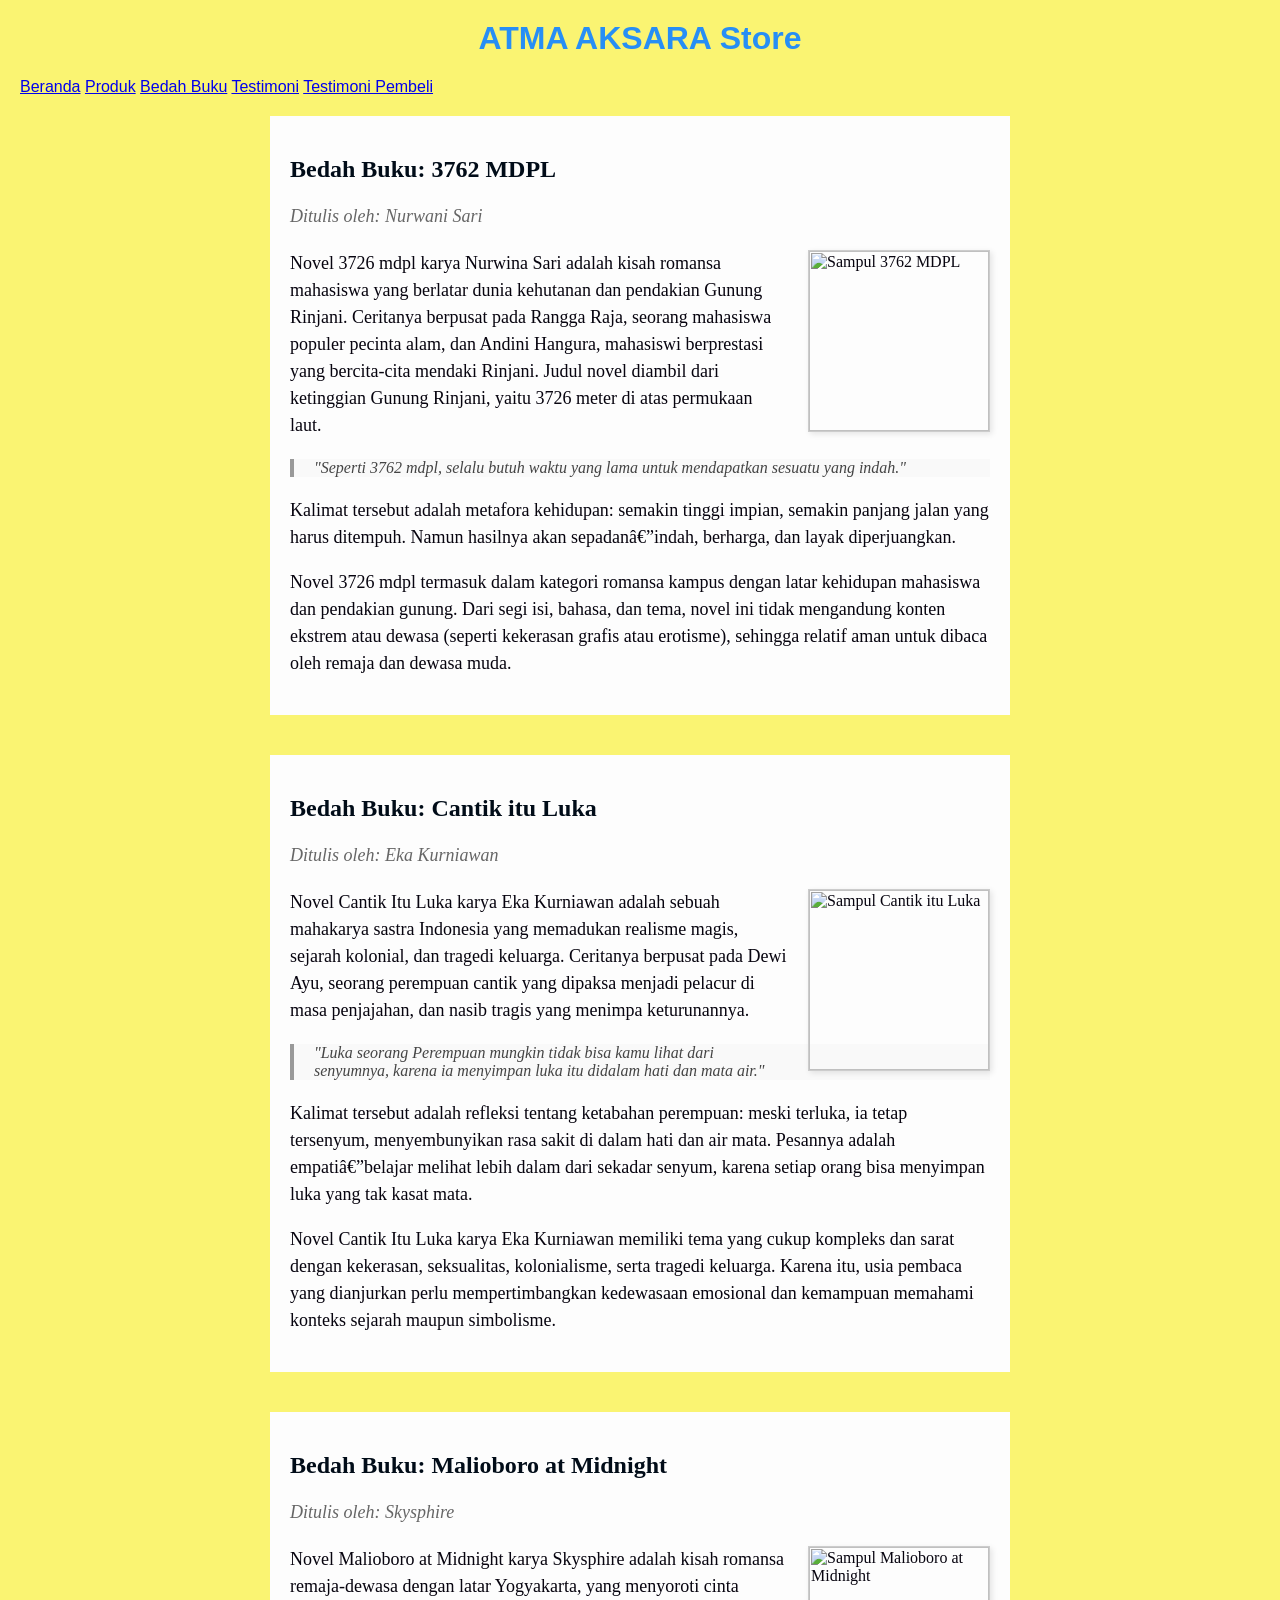
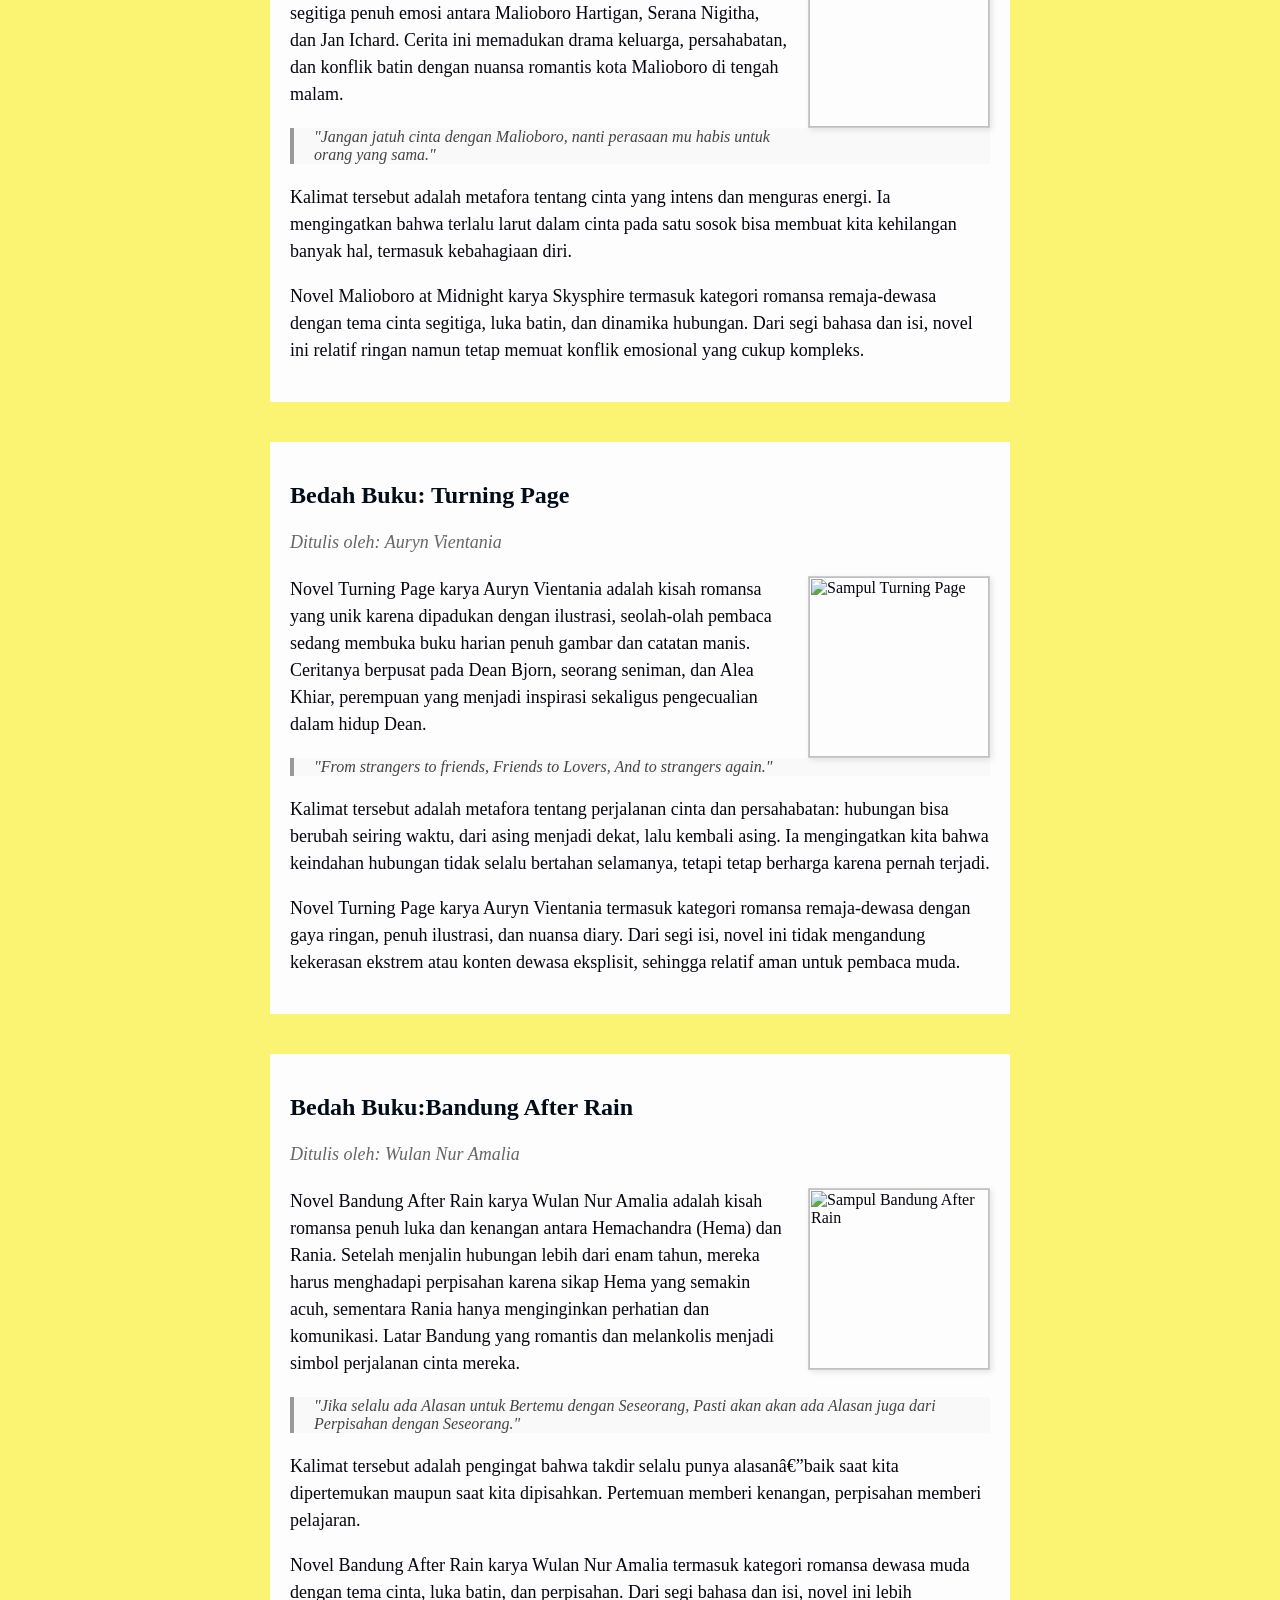
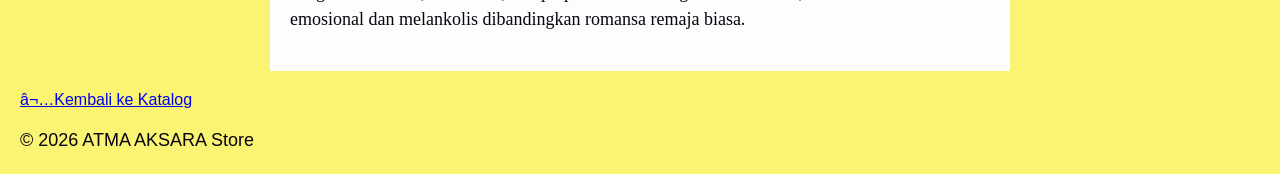
==== bedah-buku.html @ 65f20c54 "Add files via upload" ====
<html lang="id">
<head>
  <meta charset="=UTF-8">
  <meta name="viewport" content="width=device-width,initial-scale=0.1"/>
  <title>Bedah Buku:  3762 MDPL</title>
  <link rel="stylesheet" href="style.css" />
</head>
<body>
    <header>
        <h1>ATMA AKSARA Store</h1>
        <nav>
            <a href="index.html">Beranda</a>
            <a href="produk.html">Produk</a>
            <a href="bedah-buku.html">Bedah Buku</a>
            <a href="testimoni.html">Testimoni</a>
            <a href="tampil-testimoni.html">Testimoni Pembeli</a>
        </nav>
    </header>
<section class="daftar-produk">
<main class="artikel">
    <h2>Bedah Buku: 3762 MDPL</h2>
    <p class="penulis">Ditulis oleh: Nurwani Sari</p>

    <img src="3726 MDPL.jpg" alt="Sampul 3762 MDPL" class="Sampul">

    <p> 
        Novel 3726 mdpl karya Nurwina Sari adalah kisah romansa mahasiswa yang berlatar dunia kehutanan dan pendakian Gunung Rinjani. 
        Ceritanya berpusat pada Rangga Raja, seorang mahasiswa populer pecinta alam, dan Andini Hangura, 
        mahasiswi berprestasi yang bercita-cita mendaki Rinjani. 
        Judul novel diambil dari ketinggian Gunung Rinjani, yaitu 3726 meter di atas permukaan laut.
    </p>

    <blockquote>
        "Seperti 3762 mdpl, selalu butuh waktu yang lama untuk mendapatkan sesuatu yang indah."
    </blockquote>

    <p>
        Kalimat tersebut adalah metafora kehidupan: semakin tinggi impian, semakin panjang jalan yang harus ditempuh.
        Namun hasilnya akan sepadan—indah, berharga, dan layak diperjuangkan.
    </p>

    <p>
        Novel 3726 mdpl termasuk dalam kategori romansa kampus dengan latar kehidupan mahasiswa dan pendakian gunung. 
        Dari segi isi, bahasa, dan tema, novel ini tidak mengandung konten ekstrem atau dewasa (seperti kekerasan grafis atau erotisme), 
        sehingga relatif aman untuk dibaca oleh remaja dan dewasa muda.
    </p>
</section>

<section class="daftar-produk">
<main class="artikel">
    <h2>Bedah Buku: Cantik itu Luka</h2>
    <p class="penulis">Ditulis oleh: Eka Kurniawan</p>

    <img src="Cantik Itu Luka.jpg" alt="Sampul Cantik itu Luka" class="Sampul">

    <p> 
        Novel Cantik Itu Luka karya Eka Kurniawan adalah sebuah mahakarya sastra Indonesia yang memadukan realisme magis, 
        sejarah kolonial, dan tragedi keluarga. Ceritanya berpusat pada Dewi Ayu, seorang perempuan cantik yang dipaksa menjadi pelacur di masa penjajahan, 
        dan nasib tragis yang menimpa keturunannya.
    </p>

    <blockquote>
        "Luka seorang Perempuan mungkin tidak bisa kamu lihat dari senyumnya, 
        karena ia menyimpan luka itu didalam hati dan mata air."
    </blockquote>

    <p>
        Kalimat tersebut adalah refleksi tentang ketabahan perempuan: meski terluka, ia tetap tersenyum, 
        menyembunyikan rasa sakit di dalam hati dan air mata. Pesannya adalah empati—belajar melihat lebih dalam dari sekadar senyum, 
        karena setiap orang bisa menyimpan luka yang tak kasat mata.
    </p>

    <p>
        Novel Cantik Itu Luka karya Eka Kurniawan memiliki tema yang cukup kompleks dan sarat dengan kekerasan, 
        seksualitas, kolonialisme, serta tragedi keluarga. Karena itu, usia pembaca yang dianjurkan perlu mempertimbangkan 
        kedewasaan emosional dan kemampuan memahami konteks sejarah maupun simbolisme.
    </p>
</section>

<section class="daftar-produk">
<main class="artikel">
    <h2>Bedah Buku: Malioboro at Midnight</h2>
    <p class="penulis">Ditulis oleh: Skysphire</p>

    <img src="Malioboro at Midnight.jpg" alt="Sampul Malioboro at Midnight" class="Sampul">

    <p> 
        Novel Malioboro at Midnight karya Skysphire adalah kisah romansa remaja-dewasa dengan latar Yogyakarta, 
        yang menyoroti cinta segitiga penuh emosi antara Malioboro Hartigan, Serana Nigitha, dan Jan Ichard. 
        Cerita ini memadukan drama keluarga, persahabatan, dan konflik batin dengan nuansa romantis kota Malioboro di tengah malam.
    </p>

    <blockquote>
        "Jangan jatuh cinta dengan Malioboro, nanti perasaan mu habis untuk orang yang sama."
    </blockquote>

    <p>
        Kalimat tersebut adalah metafora tentang cinta yang intens dan menguras energi. Ia mengingatkan 
        bahwa terlalu larut dalam cinta pada satu sosok bisa membuat kita kehilangan banyak hal, 
        termasuk kebahagiaan diri.
    <p>
        Novel Malioboro at Midnight karya Skysphire termasuk kategori romansa remaja-dewasa dengan tema cinta segitiga, luka batin, dan dinamika hubungan.
         Dari segi bahasa dan isi, novel ini relatif ringan namun tetap memuat konflik emosional yang cukup kompleks.
    </p>
</section>

<section class="daftar-produk">
<main class="artikel">
    <h2>Bedah Buku: Turning Page</h2>
    <p class="penulis">Ditulis oleh: Auryn Vientania</p>

    <img src="Turning Page.jpg" alt="Sampul Turning Page" class="Sampul">

    <p> 
        Novel Turning Page karya Auryn Vientania adalah kisah romansa yang unik karena dipadukan dengan ilustrasi, 
        seolah-olah pembaca sedang membuka buku harian penuh gambar dan catatan manis. 
        Ceritanya berpusat pada Dean Bjorn, seorang seniman, dan Alea Khiar, perempuan yang menjadi inspirasi sekaligus pengecualian dalam hidup Dean.
    </p>

    <blockquote>
        "From strangers to friends, Friends to Lovers, And to strangers again."
    </blockquote>

    <p>
        Kalimat tersebut adalah metafora tentang perjalanan cinta dan persahabatan: hubungan bisa berubah seiring waktu, 
        dari asing menjadi dekat, lalu kembali asing. Ia mengingatkan kita bahwa keindahan hubungan tidak selalu bertahan selamanya,
        tetapi tetap berharga karena pernah terjadi.
    </p>

    <p>
        Novel Turning Page karya Auryn Vientania termasuk kategori romansa remaja-dewasa dengan gaya ringan,
        penuh ilustrasi, dan nuansa diary. Dari segi isi, novel ini tidak mengandung kekerasan ekstrem atau konten dewasa eksplisit, 
        sehingga relatif aman untuk pembaca muda.
    </p>
</section>

<section class="daftar-produk">
<main class="artikel">
    <h2>Bedah Buku:Bandung After Rain</h2>
    <p class="penulis">Ditulis oleh: Wulan Nur Amalia</p>

    <img src="Bandung After Rain.jpg" alt="Sampul Bandung After Rain" class="Sampul">

    <p> 
        Novel Bandung After Rain karya Wulan Nur Amalia adalah kisah romansa penuh luka dan kenangan antara Hemachandra (Hema) dan Rania. 
        Setelah menjalin hubungan lebih dari enam tahun, mereka harus menghadapi perpisahan karena sikap Hema yang semakin acuh, 
        sementara Rania hanya menginginkan perhatian dan komunikasi. Latar Bandung yang romantis dan melankolis menjadi simbol perjalanan cinta mereka.
    </p>

    <blockquote>
        "Jika selalu ada Alasan untuk Bertemu dengan Seseorang, Pasti akan akan ada Alasan juga dari Perpisahan dengan Seseorang."
    </blockquote>

    <p>
        Kalimat tersebut adalah pengingat bahwa takdir selalu punya alasan—baik saat kita dipertemukan maupun saat kita dipisahkan. 
        Pertemuan memberi kenangan, perpisahan memberi pelajaran.
    </p>

    <p>
        Novel Bandung After Rain karya Wulan Nur Amalia termasuk kategori romansa dewasa muda dengan tema cinta, 
        luka batin, dan perpisahan. Dari segi bahasa dan isi, novel ini lebih emosional dan melankolis dibandingkan romansa remaja biasa.
    </p>
</section>

<a href="produk.html" class="btn-kembali">⬅Kembali ke Katalog</a>    
</main>
<footer>
    <p>&copy; 2026 ATMA AKSARA Store</p>
</footer>

</body>
</html>
---- style.css ----
body{
    background-color: #faf472;
    font-family: Arial, sans-serif;
    color: #07040f;
    margin: 20px;
}
h1{
    color: #278ef5;
    text-align: center;
    }

h2{
    color: #010c18;
    text-align: left;
}
    
p{
    font-size: 18px;
    text-align: left;
    line-height: 1.5;
}


.daftar-produk {
    display: grid;
    grid-template-columns:    repeat(auto-fit,minmax(250px, 1fr));
    gap: 20px;
    padding: 20px;
}
.produk {
    background-color: #fff;
    border: 1px solid #ddd;
    padding: 15px;
    border-radius: 10px;
    text-align: center;
    box-shadow: 0 2px 6px rgba(0, 0, 0, 0.1);
}
.produk img {
    width: 150px;
    height: auto;
    border-radius: 5px;
    margin-bottom: 10px;
}
.produk h2 {
    font-size: 20px;
    color: #2c3e50;
}
.produk h3 {
    font-size: 16px;
    color: #2c3e50;
}
.harga {
    font-weight: bold;
    color: #27ae60;
}
.deskripsi {
    font-size: 14px;
    color: #555;
}

.artikel {
    max-width: 700px;
    margin: auto;
    padding: 20px;
    background-color: #fdfdfd;
    font-family: 'Georgia', serif;

    line-height: 1,8;
}
.artikel .penulis {
    font-style: italic;
    color: #666;
    margin-bottom: 20px;
}
.artikel  .sampul {
    width: 180px;
    float: right;
    margin: 0 0 20px 20px;
    border: 1px solid #ccc;
    box-shadow: 2px 2px 6px rgba(0, 0, 0, 0.1);
}

.artikel blockquote {
    font-style: italic;
    padding-left: 20px;
    margin: 20px 0;
    border-left: 4px solid #999;
    color: #444;
    background-color: #f9f9f9;
}
.btn kembali {
    display: inline-block;
    margin-top: 30px;
    padding: 10px 16px;
    background-color: #0066cc;
    color: white;
    text-decoration: none;
    border-radius: 4px;
}
.btn kembali:hover {
    background-color: #004d99;
}


.formulir {
    max-width: 600px;
    margin: auto;
    padding: 20px;
    background-color: #fafafa;
    border-radius: 10px;
    box-shadow: 0 0 10px rgba(0,0,0,0,1);
}
form label {
    display: block;
    margin-top: 10px;
    font-weight: bold;
}
form input
form select
form textarea {
    width: 100%;
    padding: 8px;
    margin-top: 5px;
    margin-bottom: 15px;
    border-radius: 5px;
    border: 1px solid #ccc;
}

form button {
    background-color: #3498db;
    color: white;
    padding: 10px 15px;
    border: none;
    border-radius: 5px;
    cursor: pointer;
}

form button:hover {
    background-color: #2980b9;
}
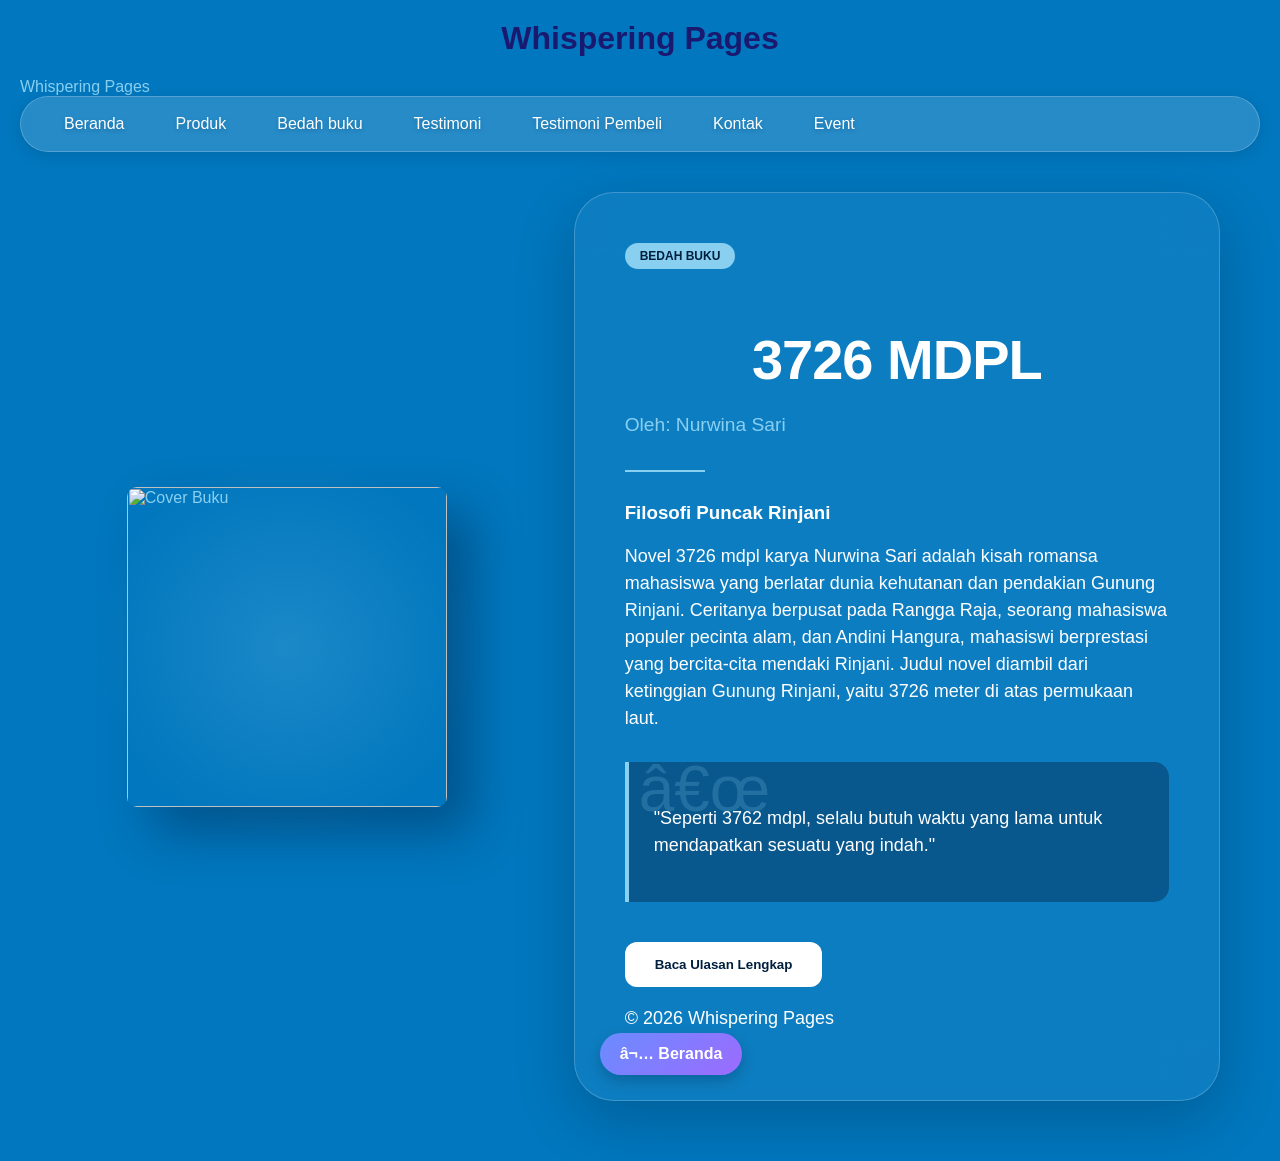
==== commit f624c95e: "Add files via upload" ====
--- a/bedah-buku.html
+++ b/bedah-buku.html
@@ -6,167 +6,58 @@
   <link rel="stylesheet" href="style.css" />
 </head>
 <body>
+    <div class="intro-overlay"></div>
     <header>
-        <h1>ATMA AKSARA Store</h1>
-        <nav>
-            <a href="index.html">Beranda</a>
-            <a href="produk.html">Produk</a>
-            <a href="bedah-buku.html">Bedah Buku</a>
-            <a href="testimoni.html">Testimoni</a>
-            <a href="tampil-testimoni.html">Testimoni Pembeli</a>
-        </nav>
+        <h1>Whispering Pages</h1>
+        <header>
+    <div class="logo">Whispering Pages</div>
+    <nav class="nav-container">
+        <a href="index.html" class="nav-link">Beranda</a>
+        <a href="produk.html" class="nav-link">Produk</a>
+        <a href="bedah-buku.html" class="nav-link">Bedah buku</a>
+        <a href="testimoni.html" class="nav-link">Testimoni</a>
+        <a href="tampil-testimoni.html" class="nav-link">Testimoni Pembeli</a>
+        <a href="kontak.html" class="nav-link">Kontak</a>
+        <a href="event.html" class="nav-link">Event</a>
+    </nav>
     </header>
-<section class="daftar-produk">
-<main class="artikel">
-    <h2>Bedah Buku: 3762 MDPL</h2>
-    <p class="penulis">Ditulis oleh: Nurwani Sari</p>
+<div class="bedah-wrapper">
+    <div class="book-visual">
+        <div class="glass-morph-circle"></div>
+        <img src="images/3726 MDPL.jpg" alt="Cover Buku" class="floating-cover">
+    </div>
 
-    <img src="3726 MDPL.jpg" alt="Sampul 3762 MDPL" class="Sampul">
+    <div class="book-detail-card">
+        <div class="badge-new">Bedah Buku</div>
+        <h1 class="book-title">3726 MDPL</h1>
+        <p class="author-name">Oleh: Nurwina Sari</p>
+        
+        <div class="divider"></div>
 
-    <p> 
-        Novel 3726 mdpl karya Nurwina Sari adalah kisah romansa mahasiswa yang berlatar dunia kehutanan dan pendakian Gunung Rinjani. 
+        <div class="book-analysis">
+            <h3>Filosofi Puncak Rinjani</h3>
+            <p>
+                Novel 3726 mdpl karya Nurwina Sari adalah kisah romansa mahasiswa yang berlatar dunia kehutanan dan pendakian Gunung Rinjani. 
         Ceritanya berpusat pada Rangga Raja, seorang mahasiswa populer pecinta alam, dan Andini Hangura, 
         mahasiswi berprestasi yang bercita-cita mendaki Rinjani. 
         Judul novel diambil dari ketinggian Gunung Rinjani, yaitu 3726 meter di atas permukaan laut.
-    </p>
+            </p>
+            
+            <div class="highlight-box">
+                <span class="quote-mark">“</span>
+                <p>"Seperti 3762 mdpl, selalu butuh waktu yang lama untuk mendapatkan sesuatu yang indah."</p>
+            </div>
+        </div>
 
-    <blockquote>
-        "Seperti 3762 mdpl, selalu butuh waktu yang lama untuk mendapatkan sesuatu yang indah."
-    </blockquote>
-
-    <p>
-        Kalimat tersebut adalah metafora kehidupan: semakin tinggi impian, semakin panjang jalan yang harus ditempuh.
-        Namun hasilnya akan sepadan—indah, berharga, dan layak diperjuangkan.
-    </p>
-
-    <p>
-        Novel 3726 mdpl termasuk dalam kategori romansa kampus dengan latar kehidupan mahasiswa dan pendakian gunung. 
-        Dari segi isi, bahasa, dan tema, novel ini tidak mengandung konten ekstrem atau dewasa (seperti kekerasan grafis atau erotisme), 
-        sehingga relatif aman untuk dibaca oleh remaja dan dewasa muda.
-    </p>
-</section>
-
-<section class="daftar-produk">
-<main class="artikel">
-    <h2>Bedah Buku: Cantik itu Luka</h2>
-    <p class="penulis">Ditulis oleh: Eka Kurniawan</p>
-
-    <img src="Cantik Itu Luka.jpg" alt="Sampul Cantik itu Luka" class="Sampul">
-
-    <p> 
-        Novel Cantik Itu Luka karya Eka Kurniawan adalah sebuah mahakarya sastra Indonesia yang memadukan realisme magis, 
-        sejarah kolonial, dan tragedi keluarga. Ceritanya berpusat pada Dewi Ayu, seorang perempuan cantik yang dipaksa menjadi pelacur di masa penjajahan, 
-        dan nasib tragis yang menimpa keturunannya.
-    </p>
-
-    <blockquote>
-        "Luka seorang Perempuan mungkin tidak bisa kamu lihat dari senyumnya, 
-        karena ia menyimpan luka itu didalam hati dan mata air."
-    </blockquote>
-
-    <p>
-        Kalimat tersebut adalah refleksi tentang ketabahan perempuan: meski terluka, ia tetap tersenyum, 
-        menyembunyikan rasa sakit di dalam hati dan air mata. Pesannya adalah empati—belajar melihat lebih dalam dari sekadar senyum, 
-        karena setiap orang bisa menyimpan luka yang tak kasat mata.
-    </p>
-
-    <p>
-        Novel Cantik Itu Luka karya Eka Kurniawan memiliki tema yang cukup kompleks dan sarat dengan kekerasan, 
-        seksualitas, kolonialisme, serta tragedi keluarga. Karena itu, usia pembaca yang dianjurkan perlu mempertimbangkan 
-        kedewasaan emosional dan kemampuan memahami konteks sejarah maupun simbolisme.
-    </p>
-</section>
-
-<section class="daftar-produk">
-<main class="artikel">
-    <h2>Bedah Buku: Malioboro at Midnight</h2>
-    <p class="penulis">Ditulis oleh: Skysphire</p>
-
-    <img src="Malioboro at Midnight.jpg" alt="Sampul Malioboro at Midnight" class="Sampul">
-
-    <p> 
-        Novel Malioboro at Midnight karya Skysphire adalah kisah romansa remaja-dewasa dengan latar Yogyakarta, 
-        yang menyoroti cinta segitiga penuh emosi antara Malioboro Hartigan, Serana Nigitha, dan Jan Ichard. 
-        Cerita ini memadukan drama keluarga, persahabatan, dan konflik batin dengan nuansa romantis kota Malioboro di tengah malam.
-    </p>
-
-    <blockquote>
-        "Jangan jatuh cinta dengan Malioboro, nanti perasaan mu habis untuk orang yang sama."
-    </blockquote>
-
-    <p>
-        Kalimat tersebut adalah metafora tentang cinta yang intens dan menguras energi. Ia mengingatkan 
-        bahwa terlalu larut dalam cinta pada satu sosok bisa membuat kita kehilangan banyak hal, 
-        termasuk kebahagiaan diri.
-    <p>
-        Novel Malioboro at Midnight karya Skysphire termasuk kategori romansa remaja-dewasa dengan tema cinta segitiga, luka batin, dan dinamika hubungan.
-         Dari segi bahasa dan isi, novel ini relatif ringan namun tetap memuat konflik emosional yang cukup kompleks.
-    </p>
-</section>
-
-<section class="daftar-produk">
-<main class="artikel">
-    <h2>Bedah Buku: Turning Page</h2>
-    <p class="penulis">Ditulis oleh: Auryn Vientania</p>
-
-    <img src="Turning Page.jpg" alt="Sampul Turning Page" class="Sampul">
-
-    <p> 
-        Novel Turning Page karya Auryn Vientania adalah kisah romansa yang unik karena dipadukan dengan ilustrasi, 
-        seolah-olah pembaca sedang membuka buku harian penuh gambar dan catatan manis. 
-        Ceritanya berpusat pada Dean Bjorn, seorang seniman, dan Alea Khiar, perempuan yang menjadi inspirasi sekaligus pengecualian dalam hidup Dean.
-    </p>
-
-    <blockquote>
-        "From strangers to friends, Friends to Lovers, And to strangers again."
-    </blockquote>
-
-    <p>
-        Kalimat tersebut adalah metafora tentang perjalanan cinta dan persahabatan: hubungan bisa berubah seiring waktu, 
-        dari asing menjadi dekat, lalu kembali asing. Ia mengingatkan kita bahwa keindahan hubungan tidak selalu bertahan selamanya,
-        tetapi tetap berharga karena pernah terjadi.
-    </p>
-
-    <p>
-        Novel Turning Page karya Auryn Vientania termasuk kategori romansa remaja-dewasa dengan gaya ringan,
-        penuh ilustrasi, dan nuansa diary. Dari segi isi, novel ini tidak mengandung kekerasan ekstrem atau konten dewasa eksplisit, 
-        sehingga relatif aman untuk pembaca muda.
-    </p>
-</section>
-
-<section class="daftar-produk">
-<main class="artikel">
-    <h2>Bedah Buku:Bandung After Rain</h2>
-    <p class="penulis">Ditulis oleh: Wulan Nur Amalia</p>
-
-    <img src="Bandung After Rain.jpg" alt="Sampul Bandung After Rain" class="Sampul">
-
-    <p> 
-        Novel Bandung After Rain karya Wulan Nur Amalia adalah kisah romansa penuh luka dan kenangan antara Hemachandra (Hema) dan Rania. 
-        Setelah menjalin hubungan lebih dari enam tahun, mereka harus menghadapi perpisahan karena sikap Hema yang semakin acuh, 
-        sementara Rania hanya menginginkan perhatian dan komunikasi. Latar Bandung yang romantis dan melankolis menjadi simbol perjalanan cinta mereka.
-    </p>
-
-    <blockquote>
-        "Jika selalu ada Alasan untuk Bertemu dengan Seseorang, Pasti akan akan ada Alasan juga dari Perpisahan dengan Seseorang."
-    </blockquote>
-
-    <p>
-        Kalimat tersebut adalah pengingat bahwa takdir selalu punya alasan—baik saat kita dipertemukan maupun saat kita dipisahkan. 
-        Pertemuan memberi kenangan, perpisahan memberi pelajaran.
-    </p>
-
-    <p>
-        Novel Bandung After Rain karya Wulan Nur Amalia termasuk kategori romansa dewasa muda dengan tema cinta, 
-        luka batin, dan perpisahan. Dari segi bahasa dan isi, novel ini lebih emosional dan melankolis dibandingkan romansa remaja biasa.
-    </p>
-</section>
-
-<a href="produk.html" class="btn-kembali">⬅Kembali ke Katalog</a>    
+        <div class="action-buttons">
+            <button class="btn-primary">Baca Ulasan Lengkap</button>
+        </div>
+<a href="index.html" class="home-btn">
+    ⬅ Beranda
+</a>  
 </main>
 <footer>
-    <p>&copy; 2026 ATMA AKSARA Store</p>
+    <p>&copy; 2026 Whispering Pages</p>
 </footer>
-
 </body>
 </html>
--- a/style.css
+++ b/style.css
@@ -1,16 +1,16 @@
 body{
-    background-color: #faf472;
+    background-color: #0077be;
     font-family: Arial, sans-serif;
-    color: #07040f;
+    color: #89cff0;
     margin: 20px;
 }
 h1{
-    color: #278ef5;
+    color: #191970;
     text-align: center;
     }
 
 h2{
-    color: #010c18;
+    color: #000000;
     text-align: left;
 }
     
@@ -19,7 +19,81 @@
     text-align: left;
     line-height: 1.5;
 }
-
+.nav-container {
+    background: rgba(255, 255, 255, 0.15); /* Lapisan putih transparan */
+    backdrop-filter: blur(10px);           /* Efek blur di belakang navigasi */
+    -webkit-backdrop-filter: blur(10px);   /* Dukungan untuk Safari */
+    padding: 10px 25px;
+    border-radius: 50px;                   /* Membuat bentuk kapsul yang modern */
+    border: 1px solid rgba(255, 255, 255, 0.2); /* Garis tepi tipis agar terlihat seperti kaca */
+    display: flex;
+    gap: 15px;
+    box-shadow: 0 4px 15px rgba(0, 0, 0, 0.1);
+}
+
+/* Gaya Tulisan Menu */
+.nav-link {
+    color: #ffffff;
+    text-decoration: none;
+    padding: 8px 18px;
+    border-radius: 20px;
+    font-weight: 500;
+    transition: all 0.3s ease;
+    text-shadow: 0 2px 4px rgba(0, 0, 0, 0.2); /* Agar tulisan lebih tajam di background biru */
+}
+
+/* Efek Hover (Saat Kursor Menyentuh Menu) */
+.nav-link:hover {
+    background: rgba(137, 207, 240, 0.4); /* Warna Baby Blue transparan */
+    color: #ffffff;
+    transform: translateY(-2px);
+}
+
+/* Gaya untuk Menu yang Sedang Aktif */
+.nav-link.active {
+    background: #ffffff;
+    color: #191970; /* Tulisan jadi Biru Laut saat aktif */
+    box-shadow: 0 4px 10px rgba(0, 0, 0, 0.1);
+}
+.home-btn{
+    position: fixed;
+    bottom: 25px;
+    left: 25px;
+    background: linear-gradient(135deg, #6a8cff, #9c6bff);
+    color: white;
+    padding: 12px 20px;
+    border-radius: 30px;
+    text-decoration: none;
+    font-weight: bold;
+    font-family: Arial, sans-serif;
+    box-shadow: 0 6px 15px rgba(0,0,0,0.2);
+    transition: 0.3s;
+}
+.home-btn:hover{
+    transform: translateY(-3px);
+    box-shadow: 0 10px 20px rgba(0,0,0,0.3);
+}
+.intro-overlay {
+    position: fixed;
+    top: 0;
+    left: 0;
+    width: 100%;
+    height: 100%;
+    background-color: #0077be; /* Warna biru laut sesuai tema Anda */
+    z-index: 9999;
+    pointer-events: none; /* Agar user tetap bisa klik tombol di bawahnya */
+    animation: blinkAway 5s forwards;
+}
+
+@keyframes blinkAway {
+    0% { opacity: 1; }
+    40% { opacity: 0.3; }  /* Efek kedipan pertama */
+    60% { opacity: 0.6; }  /* Efek kedipan kedua */
+    100% { 
+        opacity: 0; 
+        visibility: hidden; 
+    }
+}
 
 .daftar-produk {
     display: grid;
@@ -55,7 +129,7 @@
 }
 .deskripsi {
     font-size: 14px;
-    color: #555;
+    color: #7b7a7a;
 }
 
 .artikel {
@@ -64,43 +138,46 @@
     padding: 20px;
     background-color: #fdfdfd;
     font-family: 'Georgia', serif;
-
     line-height: 1,8;
 }
 .artikel .penulis {
     font-style: italic;
-    color: #666;
+    color: #000000;
     margin-bottom: 20px;
 }
 .artikel  .sampul {
     width: 180px;
     float: right;
     margin: 0 0 20px 20px;
-    border: 1px solid #ccc;
+    border: 1px solid #000000;
     box-shadow: 2px 2px 6px rgba(0, 0, 0, 0.1);
 }
-
 .artikel blockquote {
     font-style: italic;
     padding-left: 20px;
     margin: 20px 0;
     border-left: 4px solid #999;
-    color: #444;
+    color: #000000;
     background-color: #f9f9f9;
 }
-.btn kembali {
-    display: inline-block;
-    margin-top: 30px;
-    padding: 10px 16px;
-    background-color: #0066cc;
-    color: white;
+.home-btn{
+    position: fixed;
+    bottom: 25px;
+    left: 25px;
+    background: linear-gradient(135deg, #000000, #000000);
+    color: white;
+    padding: 12px 20px;
+    border-radius: 30px;
     text-decoration: none;
-    border-radius: 4px;
-}
-.btn kembali:hover {
-    background-color: #004d99;
-}
-
+    font-weight: bold;
+    font-family: Arial, sans-serif;
+    box-shadow: 0 6px 15px rgba(0,0,0,0.2);
+    transition: 0.3s;
+}
+.home-btn:hover{
+    transform: translateY(-3px);
+    box-shadow: 0 10px 20px rgba(0,0,0,0.3);
+}
 
 .formulir {
     max-width: 600px;
@@ -126,15 +203,1335 @@
     border: 1px solid #ccc;
 }
 
-form button {
-    background-color: #3498db;
-    color: white;
-    padding: 10px 15px;
+.home-btn{
+    position: fixed;
+    bottom: 25px;
+    left: 25px;
+    background: linear-gradient(135deg, #6a8cff, #9c6bff);
+    color: white;
+    padding: 12px 20px;
+    border-radius: 30px;
+    text-decoration: none;
+    font-weight: bold;
+    font-family: Arial, sans-serif;
+    box-shadow: 0 6px 15px rgba(0,0,0,0.2);
+    transition: 0.3s;
+}
+.home-btn:hover{
+    transform: translateY(-3px);
+    box-shadow: 0 10px 20px rgba(0,0,0,0.3);
+}
+/* Container Utama Kontak */
+.container-contact {
+    display: flex;
+    justify-content: center;
+    align-items: center;
+    padding: 50px 5%;
+    min-height: 80vh;
+}
+
+.contact-box {
+    display: flex;
+    flex-wrap: wrap;
+    background: rgba(255, 255, 255, 0.1);
+    backdrop-filter: blur(15px);
+    -webkit-backdrop-filter: blur(15px);
+    border: 1px solid rgba(255, 255, 255, 0.2);
+    border-radius: 20px;
+    overflow: hidden;
+    max-width: 1000px;
+    width: 100%;
+    box-shadow: 0 20px 50px rgba(0, 0, 0, 0.2);
+}
+
+/* Bagian Info (Sisi Gelap) */
+.contact-info {
+    flex: 1;
+    background: #001f3f; /* Deep Navy */
+    padding: 40px;
+    color: white;
+}
+
+.contact-info h2 {
+    color: #89cff0; /* Baby Blue */
+    margin-bottom: 20px;
+}
+
+.info-item {
+    display: flex;
+    align-items: center;
+    margin-top: 25px;
+    gap: 15px;
+}
+
+/* Bagian Form (Sisi Terang/Transparan) */
+.contact-form {
+    flex: 1.5;
+    padding: 40px;
+    background: rgba(255, 255, 255, 0.85);
+}
+
+.input-group {
+    position: relative;
+    margin-bottom: 30px;
+}
+
+.input-group input, .input-group textarea {
+    width: 100%;
+    padding: 10px 0;
+    font-size: 16px;
+    color: #333;
     border: none;
+    border-bottom: 2px solid #89cff0;
+    outline: none;
+    background: transparent;
+    transition: 0.3s;
+}
+
+.input-group label {
+    position: absolute;
+    top: 10px;
+    left: 0;
+    color: #666;
+    pointer-events: none;
+    transition: 0.3s;
+}
+
+/* Efek Animasi Label Saat Diklik */
+.input-group input:focus ~ label,
+.input-group input:valid ~ label,
+.input-group textarea:focus ~ label,
+.input-group textarea:valid ~ label {
+    top: -20px;
+    font-size: 12px;
+    color: #001f3f;
+    font-weight: bold;
+}
+
+/* Tombol Kirim */
+.btn-send {
+    background: #001f3f;
+    color: white;
+    border: none;
+    padding: 12px 30px;
     border-radius: 5px;
     cursor: pointer;
-}
-
-form button:hover {
-    background-color: #2980b9;
-}+    font-weight: 600;
+    transition: 0.3s;
+    width: 100%;
+}
+
+.btn-send:hover {
+    background: #0077be;
+    transform: translateY(-3px);
+    box-shadow: 0 5px 15px rgba(0, 119, 190, 0.3);
+}
+
+/* Responsif untuk HP */
+@media (max-width: 768px) {
+    .contact-box { flex-direction: column; }
+}
+/* Container Event */
+.container-event {
+    max-width: 1000px;
+    margin: 50px auto;
+    padding: 20px;
+}
+
+.event-title {
+    text-align: center;
+    color: #ffffff;
+    margin-bottom: 40px;
+    text-shadow: 2px 2px 5px rgba(0, 0, 0, 0.3);
+}
+
+/* Grid & Card */
+.event-grid {
+    display: flex;
+    flex-direction: column;
+    gap: 25px;
+}
+
+.event-card {
+    display: flex;
+    background: rgba(255, 255, 255, 0.95);
+    border-radius: 15px;
+    overflow: hidden;
+    box-shadow: 0 10px 20px rgba(0, 0, 0, 0.15);
+    transition: transform 0.3s ease;
+    border-left: 5px solid #89cff0; /* Aksen Baby Blue */
+}
+
+.event-card:hover {
+    transform: translateX(10px);
+}
+
+/* Bagian Tanggal (Deep Navy) */
+.event-date {
+    background: #001f3f;
+    color: white;
+    display: flex;
+    flex-direction: column;
+    justify-content: center;
+    align-items: center;
+    min-width: 100px;
+    padding: 20px;
+}
+
+.event-date .day {
+    font-size: 2.5rem;
+    font-weight: bold;
+    line-height: 1;
+}
+
+.event-date .month {
+    text-transform: uppercase;
+    letter-spacing: 2px;
+    font-size: 0.9rem;
+    color: #89cff0;
+}
+
+/* Bagian Konten */
+.event-content {
+    padding: 25px;
+    flex-grow: 1;
+}
+
+.event-tag {
+    background: #e1f5fe;
+    color: #5c9fec;
+    padding: 4px 12px;
+    border-radius: 20px;
+    font-size: 0.8rem;
+    font-weight: bold;
+    display: inline-block;
+    margin-bottom: 10px;
+}
+
+.event-content h3 {
+    color: #001f3f;
+    margin-bottom: 10px;
+}
+
+.event-details {
+    margin: 15px 0;
+    font-size: 0.9rem;
+    color: #555;
+    display: flex;
+    flex-wrap: wrap;
+    gap: 20px;
+}
+
+/* Tombol Event */
+.btn-event {
+    background: #5c9fec;
+    color: white;
+    border: none;
+    padding: 10px 20px;
+    border-radius: 8px;
+    cursor: pointer;
+    font-weight: 600;
+    transition: 0.3s;
+}
+
+.btn-event:hover {
+    background: #001f3f;
+    box-shadow: 0 4px 12px rgba(0, 31, 63, 0.2);
+}
+
+/* Responsif Mobile */
+@media (max-width: 600px) {
+    .event-card { flex-direction: column; }
+    .event-date { flex-direction: row; gap: 10px; min-width: auto; }
+}
+/* Container Utama */
+.testi-wrapper {
+    display: flex;
+    justify-content: center;
+    padding: 60px 20px;
+}
+
+.testi-container {
+    background: rgba(255, 255, 255, 0.15); /* Efek Kaca */
+    backdrop-filter: blur(10px);
+    -webkit-backdrop-filter: blur(10px);
+    border: 1px solid rgba(255, 255, 255, 0.3);
+    border-radius: 25px;
+    padding: 40px;
+    max-width: 650px;
+    width: 100%;
+    box-shadow: 0 15px 35px rgba(0, 0, 0, 0.2);
+}
+
+.testi-header {
+    text-align: center;
+    margin-bottom: 30px;
+    color: white;
+}
+
+.testi-header h2 {
+    font-size: 2rem;
+    color: #89cff0; /* Baby Blue */
+    margin-bottom: 10px;
+}
+
+/* Form Styling */
+.testi-form .input-field {
+    margin-bottom: 20px;
+    display: flex;
+    flex-direction: column;
+}
+
+.testi-form label {
+    color: white;
+    font-weight: 500;
+    margin-bottom: 8px;
+    font-size: 0.9rem;
+}
+
+.testi-form input, .testi-form textarea {
+    background: rgba(255, 255, 255, 0.9);
+    border: 2px solid transparent;
+    padding: 12px 15px;
+    border-radius: 12px;
+    font-size: 1rem;
+    outline: none;
+    transition: 0.3s;
+}
+
+.testi-form input:focus, .testi-form textarea:focus {
+    border-color: #89cff0;
+    box-shadow: 0 0 10px rgba(137, 207, 240, 0.3);
+}
+
+/* Rating Bintang Interaktif */
+.star-rating {
+    display: flex;
+    flex-direction: row-reverse;
+    justify-content: flex-end;
+    gap: 5px;
+}
+
+.star-rating input { display: none; }
+
+.star-rating label {
+    font-size: 2rem;
+    color: rgba(255, 255, 255, 0.3);
+    cursor: pointer;
+    transition: 0.2s;
+}
+
+.star-rating input:checked ~ label,
+.star-rating label:hover,
+.star-rating label:hover ~ label {
+    color: #ffd700; /* Warna Emas untuk Bintang */
+}
+
+/* Tombol Kirim Deep Navy */
+.btn-kirim {
+    background: #001f3f; /* Deep Navy */
+    color: white;
+    width: 100%;
+    padding: 15px;
+    border: none;
+    border-radius: 12px;
+    font-weight: bold;
+    font-size: 1rem;
+    cursor: pointer;
+    transition: all 0.3s;
+    margin-top: 10px;
+}
+
+.btn-kirim:hover {
+    background: #0077be;
+    transform: translateY(-3px);
+    box-shadow: 0 5px 15px rgba(0, 0, 0, 0.3);
+}
+
+/* Baris Input untuk Nama & Buku */
+.input-row {
+    display: grid;
+    grid-template-columns: 1fr 1fr;
+    gap: 20px;
+}
+
+@media (max-width: 600px) {
+    .input-row { grid-template-columns: 1fr; }
+}
+/* Container Utama Galeri */
+.testi-display-wrapper {
+    max-width: 1100px;
+    margin: 50px auto;
+    padding: 20px;
+}
+
+.testi-header-section {
+    text-align: center;
+    margin-bottom: 50px;
+    color: white;
+}
+
+.testi-header-section h1 {
+    font-size: 2.5rem;
+    color: #89cff0; /* Baby Blue */
+    text-shadow: 2px 2px 10px rgba(0,0,0,0.3);
+}
+
+/* Grid Layout */
+.testi-grid {
+    display: grid;
+    grid-template-columns: repeat(auto-fit, minmax(300px, 1fr));
+    gap: 30px;
+}
+
+/* Kartu Testimoni Estetik */
+.testi-card-item {
+    background: rgba(255, 255, 255, 0.95);
+    padding: 30px;
+    border-radius: 20px;
+    position: relative;
+    box-shadow: 0 15px 35px rgba(0, 31, 63, 0.2);
+    transition: all 0.3s ease;
+    border-bottom: 5px solid #001f3f; /* Deep Navy accent */
+}
+
+.testi-card-item:hover {
+    transform: translateY(-10px);
+    box-shadow: 0 20px 45px rgba(0, 31, 63, 0.3);
+}
+
+/* Container Utama */
+.testi-container-modern {
+    display: grid;
+    grid-template-columns: repeat(auto-fit, minmax(320px, 1fr));
+    gap: 40px;
+    padding: 50px 5%;
+    perspective: 1000px; /* Memberikan efek dimensi */
+}
+
+/* Kartu Testimoni Premium */
+.testi-card-premium {
+    background: rgba(255, 255, 255, 0.08); /* Kaca tipis */
+    backdrop-filter: blur(20px) saturate(180%);
+    -webkit-backdrop-filter: blur(20px) saturate(180%);
+    border: 1px solid rgba(255, 255, 255, 0.2);
+    border-radius: 30px;
+    padding: 35px;
+    color: white;
+    position: relative;
+    transition: all 0.5s cubic-bezier(0.23, 1, 0.32, 1);
+    box-shadow: 0 15px 35px rgba(0, 0, 0, 0.1);
+}
+
+.testi-card-premium:hover {
+    transform: translateY(-15px) rotateX(5deg);
+    background: rgba(255, 255, 255, 0.15);
+    border-color: #89cff0; /* Glow Baby Blue saat hover */
+    box-shadow: 0 25px 50px rgba(137, 207, 240, 0.2);
+}
+
+/* Avatar User Bulat */
+.user-avatar {
+    width: 50px;
+    height: 50px;
+    background: linear-gradient(135deg, #001f3f, #0077be);
+    border-radius: 50%;
+    display: flex;
+    align-items: center;
+    justify-content: center;
+    font-weight: bold;
+    color: #89cff0;
+    border: 2px solid rgba(255, 255, 255, 0.3);
+}
+
+.testi-header {
+    display: flex;
+    align-items: center;
+    gap: 15px;
+    margin-bottom: 25px;
+}
+
+.user-meta h4 {
+    margin: 0;
+    font-size: 1.1rem;
+    letter-spacing: 0.5px;
+}
+
+.stars {
+    color: #ffd700;
+    font-size: 0.85rem;
+    margin-top: 4px;
+}
+
+/* Badge Pembeli Terverifikasi */
+.verified-badge {
+    position: absolute;
+    top: 35px;
+    right: 35px;
+    font-size: 0.7rem;
+    background: rgba(137, 207, 240, 0.2);
+    padding: 4px 10px;
+    border-radius: 20px;
+    color: #89cff0;
+    border: 1px solid rgba(137, 207, 240, 0.3);
+}
+
+/* Tulisan Testimoni */
+.testi-body p {
+    font-size: 1.05rem;
+    line-height: 1.8;
+    color: rgba(255, 255, 255, 0.9);
+    font-style: italic;
+    font-weight: 300;
+}
+
+/* Tag Buku di Bawah */
+.testi-footer-tag {
+    margin-top: 25px;
+    display: inline-block;
+    padding: 6px 15px;
+    background: #001f3f; /* Deep Navy */
+    border-radius: 10px;
+    font-size: 0.8rem;
+    color: #89cff0;
+    font-weight: 600;
+    text-transform: uppercase;
+}
+/* Layout Wrapper */
+.bedah-wrapper {
+    display: flex;
+    align-items: center;
+    justify-content: center;
+    min-height: 100vh;
+    padding: 40px;
+    gap: 60px;
+    flex-wrap: wrap;
+}
+
+/* Animasi Floating Cover */
+.book-visual {
+    position: relative;
+    flex: 1;
+    display: flex;
+    justify-content: center;
+}
+
+.floating-cover {
+    width: 320px;
+    border-radius: 10px;
+    box-shadow: 25px 25px 50px rgba(0, 31, 63, 0.4);
+    animation: float 6s ease-in-out infinite;
+    z-index: 2;
+}
+
+.glass-morph-circle {
+    position: absolute;
+    width: 400px;
+    height: 400px;
+    background: radial-gradient(circle, rgba(137, 207, 240, 0.2) 0%, transparent 70%);
+    top: 50%;
+    left: 50%;
+    transform: translate(-50%, -50%);
+    z-index: 1;
+}
+
+/* Kartu Detail yang Aesthetic */
+.book-detail-card {
+    flex: 1.2;
+    background: rgba(255, 255, 255, 0.05);
+    backdrop-filter: blur(25px);
+    border: 1px solid rgba(255, 255, 255, 0.2);
+    padding: 50px;
+    border-radius: 40px;
+    color: white;
+    box-shadow: 0 20px 60px rgba(0, 0, 0, 0.2);
+}
+
+.badge-new {
+    background: #89cff0;
+    color: #001f3f;
+    padding: 6px 15px;
+    border-radius: 50px;
+    font-size: 0.75rem;
+    font-weight: bold;
+    display: inline-block;
+    margin-bottom: 20px;
+    text-transform: uppercase;
+}
+
+.book-title {
+    font-size: 3.5rem;
+    color: #ffffff;
+    margin-bottom: 5px;
+    letter-spacing: -1px;
+}
+
+.author-name {
+    color: #89cff0;
+    font-size: 1.2rem;
+    font-weight: 300;
+}
+
+.divider {
+    height: 2px;
+    width: 80px;
+    background: #89cff0;
+    margin: 30px 0;
+}
+
+/* Highlight Box (Kutipan) */
+.highlight-box {
+    background: rgba(0, 31, 63, 0.4); /* Deep Navy Transparan */
+    padding: 25px;
+    border-left: 4px solid #89cff0;
+    margin-top: 30px;
+    border-radius: 0 15px 15px 0;
+    position: relative;
+}
+
+.quote-mark {
+    font-size: 4rem;
+    position: absolute;
+    top: -10px;
+    left: 10px;
+    opacity: 0.2;
+    color: #89cff0;
+}
+
+/* Tombol */
+.action-buttons {
+    display: flex;
+    gap: 20px;
+    margin-top: 40px;
+}
+
+.btn-primary {
+    background: #ffffff;
+    color: #001f3f;
+    border: none;
+    padding: 15px 30px;
+    border-radius: 12px;
+    font-weight: bold;
+    cursor: pointer;
+    transition: 0.3s;
+}
+
+.btn-secondary {
+    background: transparent;
+    border: 2px solid #89cff0;
+    color: #89cff0;
+    padding: 13px 30px;
+    border-radius: 12px;
+    font-weight: bold;
+    cursor: pointer;
+    transition: 0.3s;
+}
+
+.btn-primary:hover { transform: translateY(-3px); box-shadow: 0 10px 20px rgba(255,255,255,0.2); }
+
+/* Keyframes Animasi Pelan */
+@keyframes float {
+    0% { transform: translateY(0px); }
+    50% { transform: translateY(-20px); }
+    100% { transform: translateY(0px); }
+}
+
+/* Mobile Friendly */
+@media (max-width: 900px) {
+    .bedah-wrapper { flex-direction: column; text-align: center; }
+    .divider { margin: 30px auto; }
+    .action-buttons { justify-content: center; }
+    .floating-cover { width: 250px; }
+}
+/* Styling Hero (Pembukaan) */
+.whisper-hero {
+    height: 80vh;
+    display: flex;
+    align-items: center;
+    justify-content: center;
+    text-align: center;
+    padding: 0 20px;
+}
+
+.hero-inner {
+    max-width: 800px;
+}
+
+.whisper-tag {
+    color: #89cff0;
+    text-transform: uppercase;
+    letter-spacing: 4px;
+    font-size: 0.8rem;
+    font-weight: 600;
+    display: block;
+    margin-bottom: 20px;
+}
+
+.whisper-title {
+    font-size: 4rem;
+    color: #ffffff;
+    line-height: 1.2;
+    margin-bottom: 25px;
+}
+
+.whisper-title span {
+    color: #89cff0;
+    font-style: italic;
+    font-weight: 300;
+}
+
+.whisper-desc {
+    color: rgba(255, 255, 255, 0.8);
+    font-size: 1.1rem;
+    line-height: 1.8;
+    margin-bottom: 40px;
+}
+
+/* Tombol */
+.btn-primary-ocean {
+    background: #001f3f;
+    color: #ffffff;
+    padding: 15px 35px;
+    border-radius: 50px;
+    text-decoration: none;
+    font-weight: bold;
+    margin-right: 15px;
+    border: 1px solid #89cff0;
+    transition: 0.3s;
+}
+
+.btn-primary-ocean:hover {
+    background: #89cff0;
+    color: #001f3f;
+}
+
+/* Section Showcase */
+.book-showcase {
+    padding: 80px 8%;
+    background: rgba(255, 255, 255, 0.03);
+}
+
+.section-header {
+    text-align: center;
+    margin-bottom: 50px;
+}
+
+.section-header h2 {
+    color: #ffffff;
+    font-size: 2rem;
+}
+
+.blue-line {
+    width: 60px;
+    height: 3px;
+    background: #89cff0;
+    margin: 15px auto;
+}
+
+/* Grid & Card Aesthetic */
+.book-grid-modern {
+    display: grid;
+    grid-template-columns: repeat(auto-fit, minmax(280px, 1fr));
+    gap: 40px;
+}
+
+.book-card-aesthetic {
+    background: white;
+    border-radius: 20px;
+    overflow: hidden;
+    transition: 0.4s;
+    box-shadow: 0 10px 30px rgba(0,0,0,0.2);
+}
+
+.book-card-aesthetic:hover {
+    transform: translateY(-15px);
+}
+
+.book-img-wrap {
+    position: relative;
+    height: 350px;
+    overflow: hidden;
+}
+
+.book-img-wrap img {
+    width: 100%;
+    height: 100%;
+    object-fit: cover;
+}
+
+.book-overlay {
+    position: absolute;
+    top: 0; left: 0; width: 100%; height: 100%;
+    background: rgba(0, 31, 63, 0.6);
+    display: flex;
+    align-items: center;
+    justify-content: center;
+    opacity: 0;
+    transition: 0.3s;
+}
+
+.book-card-aesthetic:hover .book-overlay {
+    opacity: 1;
+}
+
+.book-info-aesthetic {
+    padding: 25px;
+}
+
+.category {
+    font-size: 0.7rem;
+    color: #0077be;
+    font-weight: bold;
+    text-transform: uppercase;
+}
+
+.book-info-aesthetic h3 {
+    margin: 10px 0 5px;
+    color: #001f3f;
+    font-size: 1.2rem;
+}
+
+.author {
+    color: #777;
+    font-size: 0.9rem;
+}
+
+.price-row {
+    margin-top: 20px;
+    display: flex;
+    justify-content: space-between;
+    align-items: center;
+}
+
+.price {
+    font-weight: bold;
+    font-size: 1.1rem;
+    color: #001f3f;
+}
+
+.btn-cart {
+    background: #89cff0;
+    border: none;
+    width: 35px;
+    height: 35px;
+    border-radius: 50%;
+    color: #001f3f;
+    font-weight: bold;
+    cursor: pointer;
+}
+/* Container Utama Invitation */
+.home-invitation {
+    padding: 100px 8%;
+    display: flex;
+    justify-content: center;
+    background: linear-gradient(to bottom, transparent, rgba(0, 31, 63, 0.5));
+}
+
+.invitation-container {
+    display: flex;
+    align-items: center;
+    gap: 60px;
+    max-width: 1100px;
+    flex-wrap: wrap;
+}
+
+/* Visual Sisi Kiri */
+.invitation-visual {
+    flex: 1;
+    position: relative;
+    display: flex;
+    justify-content: center;
+}
+
+.img-featured {
+    width: 280px;
+    border-radius: 20px;
+    box-shadow: 0 30px 60px rgba(0, 0, 0, 0.4);
+    transform: rotate(-5deg);
+    transition: 0.5s ease;
+    z-index: 2;
+}
+
+.img-featured:hover {
+    transform: rotate(0deg) scale(1.05);
+}
+
+.blob-glow {
+    position: absolute;
+    width: 350px;
+    height: 350px;
+    background: #89cff0;
+    filter: blur(100px);
+    opacity: 0.2;
+    z-index: 1;
+    top: 50%;
+    left: 50%;
+    transform: translate(-50%, -50%);
+}
+
+/* Konten Teks Sisi Kanan */
+.invitation-content {
+    flex: 1.5;
+    color: white;
+}
+
+.whisper-text {
+    color: #89cff0;
+    text-transform: uppercase;
+    letter-spacing: 3px;
+    font-size: 0.85rem;
+    font-weight: 600;
+    margin-bottom: 15px;
+    display: block;
+}
+
+.invitation-content h2 {
+    font-size: 2.8rem;
+    margin-bottom: 25px;
+    line-height: 1.2;
+}
+
+.main-para {
+    font-size: 1.15rem;
+    line-height: 1.8;
+    color: rgba(255, 255, 255, 0.8);
+    margin-bottom: 20px;
+}
+
+.highlight-para {
+    font-size: 1.3rem;
+    line-height: 1.6;
+    color: #ffffff;
+    font-weight: 300;
+}
+
+.highlight-para span {
+    color: #89cff0;
+    font-weight: 600;
+    border-bottom: 2px solid rgba(137, 207, 240, 0.3);
+}
+
+/* Tombol & Badge */
+.invitation-actions {
+    margin-top: 40px;
+    display: flex;
+    align-items: center;
+    gap: 25px;
+}
+
+.btn-peluk-buku {
+    background: #89cff0;
+    color: #001f3f;
+    padding: 15px 35px;
+    border-radius: 12px;
+    text-decoration: none;
+    font-weight: bold;
+    transition: 0.3s;
+    box-shadow: 0 10px 25px rgba(137, 207, 240, 0.3);
+}
+
+.btn-peluk-buku:hover {
+    background: white;
+    transform: translateY(-5px);
+}
+
+.promo-badge {
+    display: flex;
+    align-items: center;
+    gap: 10px;
+    background: rgba(255, 255, 255, 0.05);
+    padding: 10px 20px;
+    border-radius: 50px;
+    border: 1px solid rgba(255, 255, 255, 0.1);
+}
+
+.promo-badge .text {
+    font-size: 0.9rem;
+    color: #89cff0;
+}
+
+/* Responsif untuk HP */
+@media (max-width: 850px) {
+    .invitation-container { flex-direction: column; text-align: center; }
+    .invitation-actions { justify-content: center; flex-direction: column; }
+    .img-featured { width: 220px; }
+}
+/* Container Produk */
+.produk-section {
+    padding: 60px 0;
+    background: #f4f7f8; /* Abu-abu sangat muda agar kartu putih terlihat menonjol */
+}
+
+.container {
+    max-width: 1200px;
+    margin: 0 auto;
+    padding: 0 20px;
+}
+
+/* Filter Kategori */
+.filter-kategori {
+    display: flex;
+    justify-content: center;
+    gap: 15px;
+    margin-bottom: 50px;
+}
+
+.btn-filter {
+    padding: 10px 25px;
+    border: 2px solid #2d5a5e;
+    background: transparent;
+    color: #2d5a5e;
+    border-radius: 50px;
+    cursor: pointer;
+    font-weight: 600;
+    transition: 0.3s;
+}
+
+.btn-filter.active, .btn-filter:hover {
+    background: #2d5a5e;
+    color: white;
+}
+
+/* Grid & Kartu Produk */
+.produk-grid {
+    display: grid;
+    grid-template-columns: repeat(auto-fit, minmax(250px, 1fr));
+    gap: 30px;
+}
+
+.produk-card {
+    background: white;
+    border-radius: 20px;
+    padding: 20px;
+    position: relative;
+    box-shadow: 0 10px 25px rgba(0,0,0,0.05);
+    transition: all 0.4s ease;
+}
+
+.produk-card:hover {
+    transform: translateY(-10px);
+    box-shadow: 0 20px 40px rgba(45, 90, 94, 0.15);
+}
+
+.produk-tag {
+    position: absolute;
+    top: 15px;
+    left: 15px;
+    background: #d4af37; /* Gold dari logo */
+    color: white;
+    padding: 5px 12px;
+    border-radius: 50px;
+    font-size: 0.7rem;
+    font-weight: bold;
+    z-index: 2;
+}
+
+.produk-img {
+    width: 100%;
+    height: 300px;
+    border-radius: 15px;
+    overflow: hidden;
+    margin-bottom: 20px;
+}
+
+.produk-img img {
+    width: 100%;
+    height: 100%;
+    object-fit: cover;
+}
+
+/* Info Buku */
+.penerbit {
+    font-size: 0.75rem;
+    color: #888;
+    text-transform: uppercase;
+    letter-spacing: 1px;
+    margin-bottom: 5px;
+}
+
+.produk-info h3 {
+    font-size: 1.2rem;
+    color: #2d5a5e;
+    margin-bottom: 5px;
+}
+
+.penulis {
+    color: #555;
+    font-size: 0.9rem;
+    margin-bottom: 15px;
+}
+
+.produk-bawah {
+    display: flex;
+    justify-content: space-between;
+    align-items: center;
+    border-top: 1px solid #eee;
+    padding-top: 15px;
+}
+
+.harga {
+    font-size: 1.2rem;
+    font-weight: bold;
+    color: #2d5a5e;
+}
+
+.btn-beli {
+    background: #2d5a5e;
+    color: white;
+    border: none;
+    width: 45px;
+    height: 45px;
+    border-radius: 12px;
+    cursor: pointer;
+    display: flex;
+    align-items: center;
+    justify-content: center;
+    transition: 0.3s;
+}
+
+.btn-beli:hover {
+    background: #d4af37;
+    transform: rotate(10deg);
+}
+/* Container Produk */
+.produk-section {
+    padding: 60px 0;
+    background: #f4f7f8; /* Abu-abu sangat muda agar kartu putih terlihat menonjol */
+}
+
+.container {
+    max-width: 1200px;
+    margin: 0 auto;
+    padding: 0 20px;
+}
+
+/* Filter Kategori */
+.filter-kategori {
+    display: flex;
+    justify-content: center;
+    gap: 15px;
+    margin-bottom: 50px;
+}
+
+.btn-filter {
+    padding: 10px 25px;
+    border: 2px solid #2d5a5e;
+    background: transparent;
+    color: #2d5a5e;
+    border-radius: 50px;
+    cursor: pointer;
+    font-weight: 600;
+    transition: 0.3s;
+}
+
+.btn-filter.active, .btn-filter:hover {
+    background: #2d5a5e;
+    color: white;
+}
+
+/* Grid & Kartu Produk */
+.produk-grid {
+    display: grid;
+    grid-template-columns: repeat(auto-fit, minmax(250px, 1fr));
+    gap: 30px;
+}
+
+.produk-card {
+    background: white;
+    border-radius: 20px;
+    padding: 20px;
+    position: relative;
+    box-shadow: 0 10px 25px rgba(0,0,0,0.05);
+    transition: all 0.4s ease;
+}
+
+.produk-card:hover {
+    transform: translateY(-10px);
+    box-shadow: 0 20px 40px rgba(45, 90, 94, 0.15);
+}
+
+.produk-tag {
+    position: absolute;
+    top: 15px;
+    left: 15px;
+    background: #d4af37; /* Gold dari logo */
+    color: white;
+    padding: 5px 12px;
+    border-radius: 50px;
+    font-size: 0.7rem;
+    font-weight: bold;
+    z-index: 2;
+}
+
+.produk-img {
+    width: 100%;
+    height: 300px;
+    border-radius: 15px;
+    overflow: hidden;
+    margin-bottom: 20px;
+}
+
+.produk-img img {
+    width: 100%;
+    height: 100%;
+    object-fit: cover;
+}
+
+/* Info Buku */
+.penerbit {
+    font-size: 0.75rem;
+    color: #888;
+    text-transform: uppercase;
+    letter-spacing: 1px;
+    margin-bottom: 5px;
+}
+
+.produk-info h3 {
+    font-size: 1.2rem;
+    color: #2d5a5e;
+    margin-bottom: 5px;
+}
+
+.penulis {
+    color: #555;
+    font-size: 0.9rem;
+    margin-bottom: 15px;
+}
+
+.produk-bawah {
+    display: flex;
+    justify-content: space-between;
+    align-items: center;
+    border-top: 1px solid #eee;
+    padding-top: 15px;
+}
+
+.harga {
+    font-size: 1.2rem;
+    font-weight: bold;
+    color: #2d5a5e;
+}
+
+.btn-beli {
+    background: #2d5a5e;
+    color: white;
+    border: none;
+    width: 45px;
+    height: 45px;
+    border-radius: 12px;
+    cursor: pointer;
+    display: flex;
+    align-items: center;
+    justify-content: center;
+    transition: 0.3s;
+}
+
+.btn-beli:hover {
+    background: #d4af37;
+    transform: rotate(10deg);
+}
+/* Container Utama Produk */
+.produk-card {
+    background: #ffffff;
+    border-radius: 20px;
+    padding: 15px;
+    width: 100%;
+    max-width: 300px; /* Ukuran maksimal lebar kartu */
+    box-shadow: 0 10px 30px rgba(0, 0, 0, 0.05);
+    transition: all 0.4s ease;
+    border: 1px solid rgba(45, 90, 94, 0.1);
+}
+
+/* Container untuk membuat jejer 3 */
+.produk-wrapper {
+    display: grid;
+    grid-template-columns: repeat(3, 1fr); /* Pasti Jejer 3 */
+    gap: 30px; /* Jarak antar buku */
+    padding: 40px 5%;
+    max-width: 1200px;
+    margin: 0 auto;
+}
+
+/* Kartu Produk Portrait */
+.produk-card {
+    background: #ffffff;
+    border-radius: 15px;
+    padding: 15px;
+    border: 1px solid rgba(45, 90, 94, 0.1);
+    transition: all 0.4s ease;
+    box-shadow: 0 10px 20px rgba(0, 0, 0, 0.05);
+}
+
+.produk-card:hover {
+    transform: translateY(-10px);
+    border-color: #d4af37; /* Aksen Gold saat hover */
+}
+
+/* Box Foto Portrait (Sesuai Ukuran Buku) */
+.produk-img {
+    width: 100%;
+    aspect-ratio: 2 / 3; /* Kotak tegak lurus, bukan landscape */
+    border-radius: 10px;
+    overflow: hidden;
+    background: #f0f0f0;
+}
+
+.produk-img img {
+    width: 100%;
+    height: 100%;
+    object-fit: cover; /* Foto memenuhi kotak secara estetik */
+    transition: 0.5s;
+}
+
+/* Tipografi & Harga */
+.produk-info h3 {
+    color: #2d5a5e;
+    font-size: 1.1rem;
+    margin: 15px 0 5px;
+}
+
+.penulis {
+    color: #777;
+    font-size: 0.85rem;
+    margin-bottom: 15px;
+}
+
+.produk-footer {
+    display: flex;
+    justify-content: space-between;
+    align-items: center;
+    border-top: 1px solid #eee;
+    padding-top: 15px;
+}
+
+.harga {
+    font-weight: bold;
+    color: #2d5a5e;
+}
+
+.btn-beli {
+    background: #2d5a5e;
+    color: white;
+    border: none;
+    padding: 8px 15px;
+    border-radius: 8px;
+    cursor: pointer;
+    font-weight: 600;
+}
+
+.btn-beli:hover {
+    background: #d4af37;
+}
+
+/* Responsif: Jika dibuka di HP, jadi jejer 1 agar tidak terlalu kecil */
+@media (max-width: 768px) {
+    .produk-wrapper {
+        grid-template-columns: 1fr;
+        padding: 20px;
+    }
+}
+<main class="konfirmasi">
+    <div class="konfirmasi-box">
+        <div class="success-check">✓</div>
+        <h1>Terima Kasih!</h1>
+        <p>Testimoni Anda telah berhasil kami terima dan akan menjadi inspirasi bagi pemb
